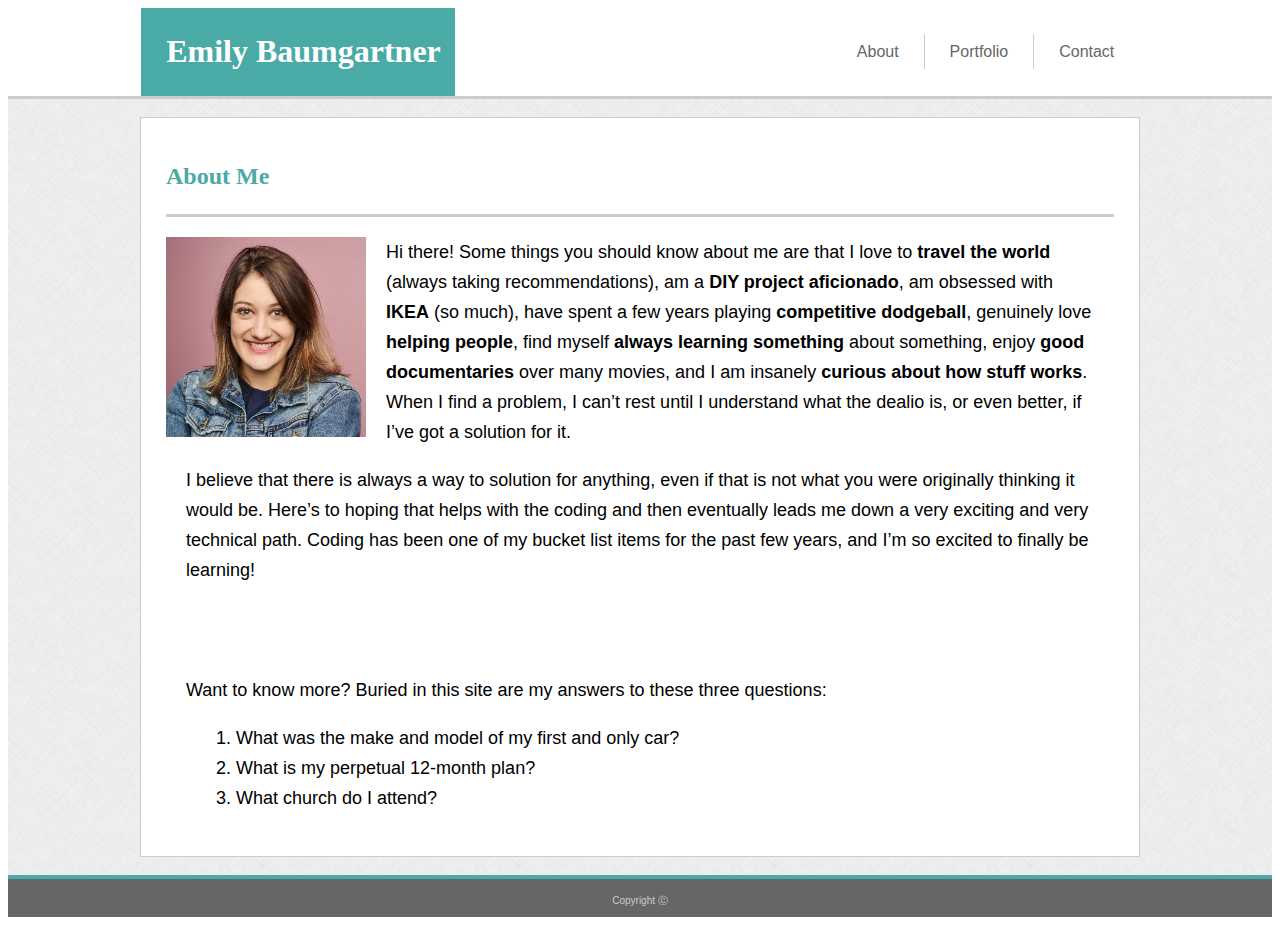
==== index.html @ b069ad76 "created surprise.html" ====
<!DOCTYPE html>
<html lang="en-us"> 

    <head>
        <meta charset="UTF-8">
        <title>EB About</title>
        <link rel="stylesheet" type="text/css" href="assets/css/style.css">
    </head>

    <body>
        <div class="mainContainer">
            <header>
                <!-- Should the h1 tag be before or after the nav? -->
                <!-- top navigation including my name -->
                <div class="toolbar">
                    <h1 id="myName"><a href="index.html">Emily Baumgartner</a></h1>
                    <nav>
                        
                        <!-- Need to link this down to the id #aboutMe -->
                        <a class="navElementBorder navElement"  href="index.html">About</a>
                        <a class="navElementBorder navElement"  href="portfolio.html">Portfolio</a>
                        <a class="navElement" href="contact.html">Contact</a>          
                    
                    </nav>
                </div>
            </header>
            <div class="background">
                <br>
                <!-- Use this class="mainContent" for Contact page as well need to add in css-->    
                <section class="mainContent">
                    <h2 id="aboutMe">About Me</h2>
                    <img id="headshot" alt="headshot of Emily Baumgartner"  src="assets/images/photoOfEmily.jpg">

                    <p>Hi there! Some things you should know about me are that I love to <strong>travel the world</strong> (always taking recommendations), am a <strong>DIY project aficionado</strong>, am obsessed with <strong>IKEA</strong> (so much), have spent a few years playing <strong>competitive dodgeball</strong>, genuinely love <strong>helping people</strong>, find myself <strong>always learning something</strong> about something, enjoy <strong>good documentaries</strong> over many movies, and I am insanely <strong>curious about how stuff works</strong>. When I find a problem, I can’t rest until I understand what the dealio is, or even better, if I’ve got a solution for it. </p>
                    <p>I believe that there is always a way to solution for anything, even if that is not what you were originally thinking it would be. Here’s to hoping that helps with the coding and then eventually leads me down a very exciting and very technical path. Coding has been one of my bucket list items for the past few years, and I’m so excited to finally be learning!</p>
                    <br>
                    <br>
                    <br>
                    <p>Want to know more? Buried in this site are my answers to these three questions:</p>
                    <ol id="easterEggQuestions">
                        <li>What was the make and model of my first and only car?</li>
                            <!-- 2000 Ford Focus, in a nice navy blue – brought me all the way through high school, college, and to New York City. We parted ways in 2012 after a good run. -->
                        <li>What is my perpetual 12-month plan?</li>
                            <!-- To get a dog! One day it will happen - when I live in an apartment that allows pets, I find a ton of extra time, and I have the money to pay for him. I’ve had this “plan” for the past 2 years. -->
                        <li>What church do I attend? </li>
                            <!-- Redeemer LSQ on the Upper West Side! I’ve been going there the past few years and I’m so grateful for my community of friends. Let me know if you want to hear more of my Christian journey. -->
                    </ol>
                             
                </section>
                <br>
            </div>    <!-- this is the div background -->
        
        
        
        
        </div>  <!-- this is the div for mainContainer -->    
        
        <footer>
            <p>Copyright &#9400;</p>
        </footer> 
             
        
    </body>
</html>
---- assets/css/style.css ----
header {
    background-color: #ffffff;
    border-bottom: 3px solid #cccccc;
    text-align: center;
    display: flex;
    width: 100%;
}

nav {
    display: flex;
    justify-content: flex-end;
    align-items: center;
    overflow: auto;
    width: 50%;
}

nav a {
    color: #666666;
    padding-top:5px;
    padding-bottom: 5px;
    
}

.navElement {
    display: flex;
    padding-right: 5%;
    padding-left: 5%;
    height: 25px;
    font-family: 'Arial', 'Helvetica Neue', Helvetica, sans-serif;
    text-decoration: none;
    line-height: 60px;
    justify-content: center;
    align-items: center;
}

.navElementBorder {
   border-right: 1px solid #cccccc;
}


.toolbar {
    display: flex;
    justify-content: space-between;
    width: 79%;
    flex-direction: row;
    white-space: nowrap;
    margin: 0 auto;
}

#myName, #myName a, #myName a a {
    display: inline;
    display: flex;
    background-color: #4aaaa5;
    padding: 2%;
    color: #ffffff;
    text-align: left;
    align-content: flex-end;  
    margin-top: 0px;
    margin-bottom: 0px;
    text-decoration: none;
}

nav a:hover {
    background-color: #cccccc;
    color: #4aaaa5;
}


.background {
    background-image: url(../images/cross_scratches.png);
    min-height: 85vh;
}


h1, h2 {
    font-family: 'Georgia', Times, 'Times New Roman', serif;
}

p, ol {
    font-family: 'Arial', 'Helvetica Neue', Helvetica, sans-serif;
    font-size: 18px;
    line-height: 30px;
    padding-right: 20px;
    padding-left: 20px;
}

/* How do I indent in the ol? */
#easterEggQuestions {
    margin-left: 50px;
}

.mainContent {
    width: 75%;
    border: 1px solid #CCCCCC;
    background-color: #ffffff;
    padding: 2%;
    overflow: auto;
    margin: 0 auto;
}

#headshot {
    float: left;
    width: 200px;
    margin-right: 20px;
}

h2 {
    border-bottom: 3px solid #CCCCCC;
    color: #4aaaa5;
    padding-bottom: 1em;
}

.mainContainer {
    min-height: 90vh;
    overflow: hidden;
    display: block;
    position: relative;
}
section img {
    width: 300px;
}

#fordFocusImg {
    margin: 20px;
}

.allPhotos {
    float: left;
    margin: 37px;
    position: relative;
}


.bannerAbsolute {
    position: absolute;
    color: #ffffff;
    padding: 20px 0;
    z-index: 1;
    background: #4aaaa5;
    right: 0px;
    bottom: 40px;
    width: 300px;
    text-align: center;
    font-size: 18px;
    font-family: 'Arial', 'Helvetica Neue', Helvetica, sans-serif;
}

.bannerAbsolute:hover {
    background-color: #cccccc;
    color: #4aaaa5;
}

form {
    float: left;
    font-family: 'Arial', 'Helvetica Neue', Helvetica, sans-serif;
    color: #000000;
    position: relative;
    margin-bottom: 60px;
}


input {
    margin-bottom: 20px;
    overflow: scroll;
    width: 250px;
    /* word-wrap: break-word;
    word-break: break-word; */
}

/* #largeInput {
    /* width: 500px;
    height: 300px;
    overflow: auto;
    text-align: left; 
} */




input[type], textarea[type] {
    color: #000000;
    font-family: 'Courier New', Courier, monospace;
    font-size: 16px;
}

textarea {
    width: 500px;
    height: 300px;
    resize: vertical horizontal;
    float: left;
    /* border: 3px solid pink; */
}

#wholeForm {
    float: left;
}

 /* Need to figure out how to keep the button under form1 */
button {
    float: left;
    position: absolute;
    padding: 7px 20px;
    color: #000000;
    border-radius: 5px;
    left: 0px;
    bottom: -60px;
}

button:hover {
    color: #ffffff;
    background: #4aaaa5;
}

#easterEggDogDiv {
    display: none;
}

#easterEggDogHover:hover #easterEggDogDiv{
    color: #ffffff;
    display: block;
    width: 1000px;
    position: absolute;
    left: -50px;
    top: -150px;
    z-index: 10;
    font-family: Arial, Helvetica, sans-serif;
}



/* Why is the size of the text not recognizing the font-size???? */
footer {
    width: 100%;
    background-color: #666666;
    text-align: center;
    color: #CCCCCC;
    border-top: 4px solid #4aaaa5;
    padding-top: 7px; 
    padding-bottom: .5px;    
}

footer p {
    font-size: 10px;
    line-height: 10px;
}
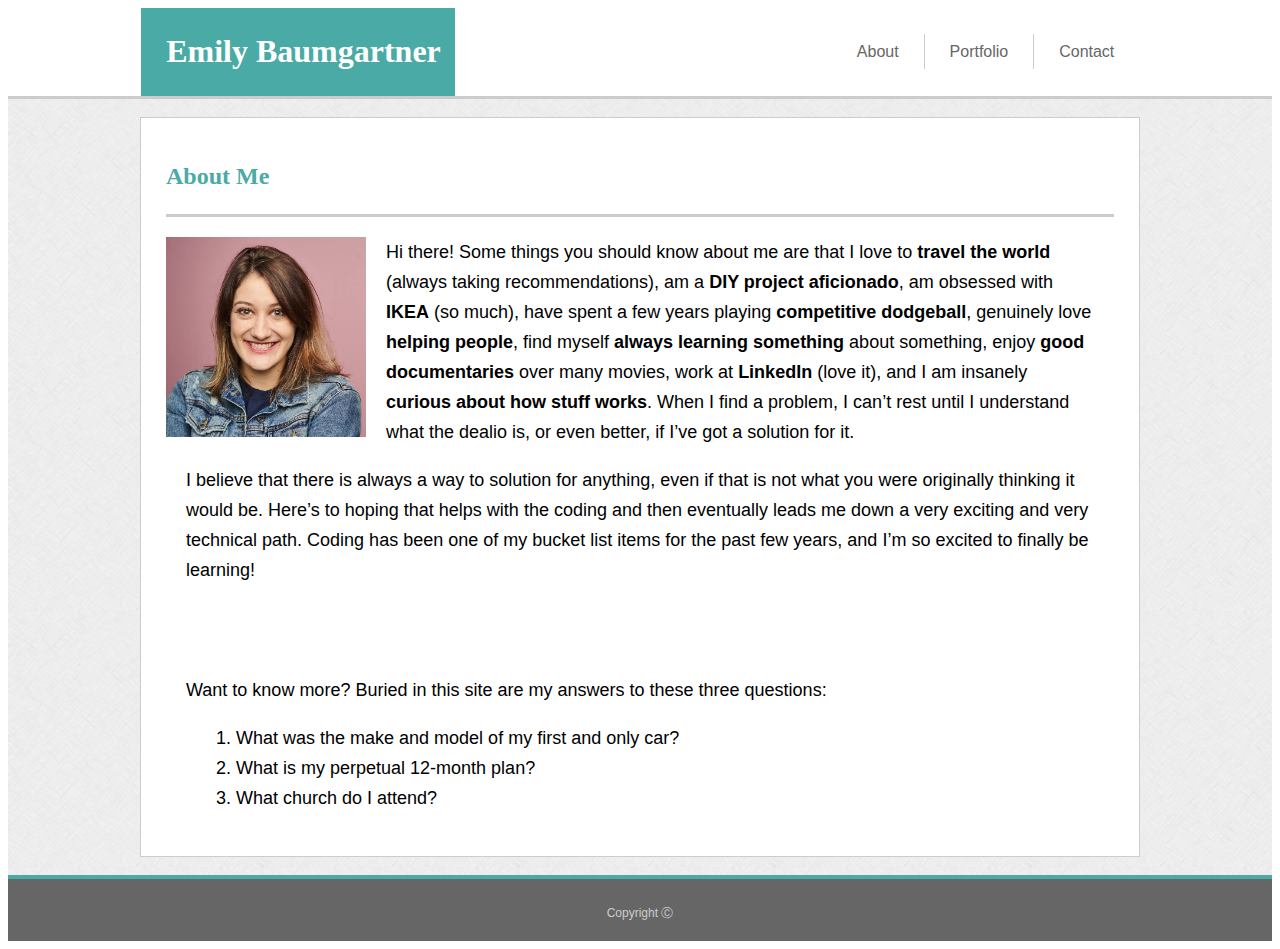
==== commit a2c6a34d: "made updates to the form" ====
--- a/index.html
+++ b/index.html
@@ -31,7 +31,7 @@
                     <h2 id="aboutMe">About Me</h2>
                     <img id="headshot" alt="headshot of Emily Baumgartner"  src="assets/images/photoOfEmily.jpg">
 
-                    <p>Hi there! Some things you should know about me are that I love to <strong>travel the world</strong> (always taking recommendations), am a <strong>DIY project aficionado</strong>, am obsessed with <strong>IKEA</strong> (so much), have spent a few years playing <strong>competitive dodgeball</strong>, genuinely love <strong>helping people</strong>, find myself <strong>always learning something</strong> about something, enjoy <strong>good documentaries</strong> over many movies, and I am insanely <strong>curious about how stuff works</strong>. When I find a problem, I can’t rest until I understand what the dealio is, or even better, if I’ve got a solution for it. </p>
+                    <p>Hi there! Some things you should know about me are that I love to <strong>travel the world</strong> (always taking recommendations), am a <strong>DIY project aficionado</strong>, am obsessed with <strong>IKEA</strong> (so much), have spent a few years playing <strong>competitive dodgeball</strong>, genuinely love <strong>helping people</strong>, find myself <strong>always learning something</strong> about something, enjoy <strong>good documentaries</strong> over many movies, work at <strong>LinkedIn</strong> (love it), and I am insanely <strong>curious about how stuff works</strong>. When I find a problem, I can’t rest until I understand what the dealio is, or even better, if I’ve got a solution for it. </p>
                     <p>I believe that there is always a way to solution for anything, even if that is not what you were originally thinking it would be. Here’s to hoping that helps with the coding and then eventually leads me down a very exciting and very technical path. Coding has been one of my bucket list items for the past few years, and I’m so excited to finally be learning!</p>
                     <br>
                     <br>
--- a/assets/css/style.css
+++ b/assets/css/style.css
@@ -195,7 +195,7 @@
     float: left;
 }
 
- /* Need to figure out how to keep the button under form1 */
+
 button {
     float: left;
     position: absolute;
@@ -204,6 +204,7 @@
     border-radius: 5px;
     left: 0px;
     bottom: -60px;
+    overflow: hidden;
 }
 
 button:hover {
@@ -240,6 +241,5 @@
 }
 
 footer p {
-    font-size: 10px;
-    line-height: 10px;
-}
+    font-size: 12px;
+}
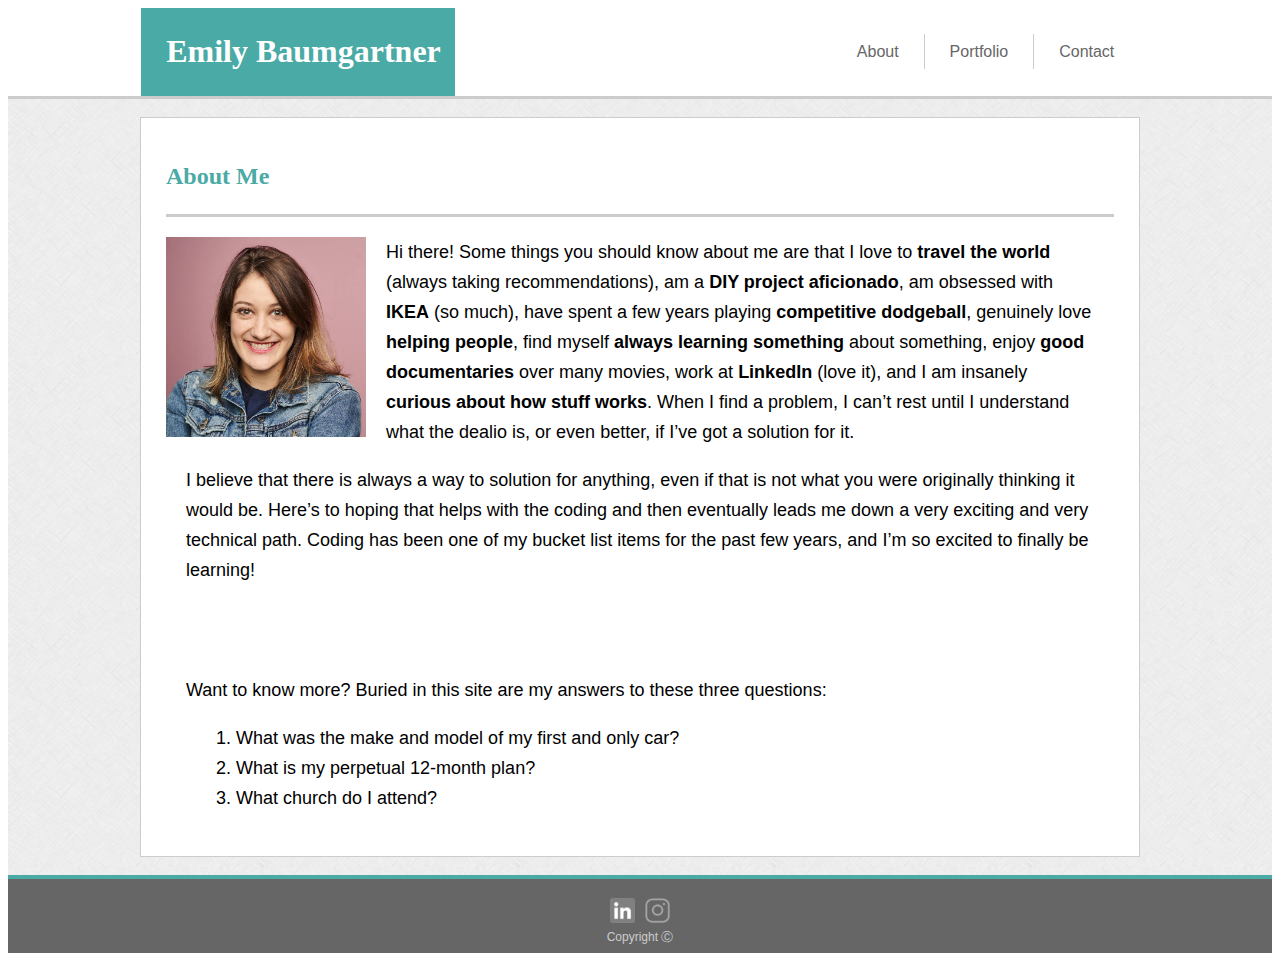
==== commit 5b9f4c53: "added sodial links to all footers" ====
--- a/index.html
+++ b/index.html
@@ -56,9 +56,11 @@
         </div>  <!-- this is the div for mainContainer -->    
         
         <footer>
-            <p>Copyright &#9400;</p>
-        </footer> 
-             
-        
+                <p>
+                    <a href="https://www.linkedin.com/in/emilybaum/" target="_blank" ><img class="socialLinks" src="assets/images/in-logo.png"></a>
+                    <a href="https://www.instagram.com/e_baum" target="_blank" ><img class="socialLinks" src="assets/images/instagram-logo.jpg"></a>
+                </p>
+                <p>Copyright &#9400;</p>
+        </footer>    
     </body>
 </html>--- a/assets/css/style.css
+++ b/assets/css/style.css
@@ -240,6 +240,12 @@
     padding-bottom: .5px;    
 }
 
+.socialLinks {
+    width: 25px;
+    padding: 0 3px;
+}
+
 footer p {
     font-size: 12px;
-}
+    line-height: 5px;
+}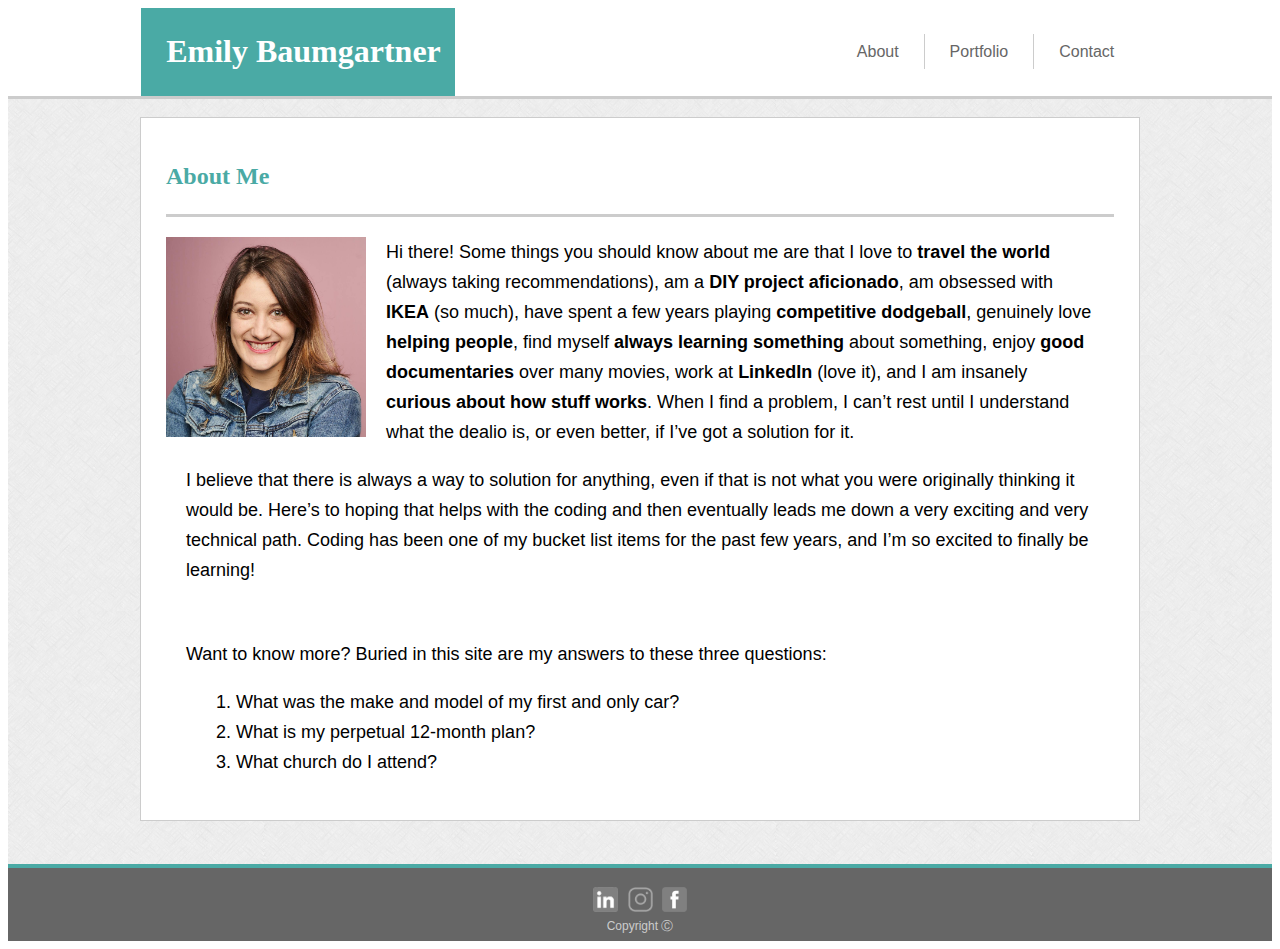
==== commit 9ede6a02: "did this push?" ====
--- a/index.html
+++ b/index.html
@@ -1,3 +1,4 @@
+<!-- Easter Egg Q1 Church: Have a fixed white box that when you hover over (or are near to) it will display Large Text across the page with the answer! -->
 <!DOCTYPE html>
 <html lang="en-us"> 
 
@@ -34,8 +35,7 @@
                     <p>Hi there! Some things you should know about me are that I love to <strong>travel the world</strong> (always taking recommendations), am a <strong>DIY project aficionado</strong>, am obsessed with <strong>IKEA</strong> (so much), have spent a few years playing <strong>competitive dodgeball</strong>, genuinely love <strong>helping people</strong>, find myself <strong>always learning something</strong> about something, enjoy <strong>good documentaries</strong> over many movies, work at <strong>LinkedIn</strong> (love it), and I am insanely <strong>curious about how stuff works</strong>. When I find a problem, I can’t rest until I understand what the dealio is, or even better, if I’ve got a solution for it. </p>
                     <p>I believe that there is always a way to solution for anything, even if that is not what you were originally thinking it would be. Here’s to hoping that helps with the coding and then eventually leads me down a very exciting and very technical path. Coding has been one of my bucket list items for the past few years, and I’m so excited to finally be learning!</p>
                     <br>
-                    <br>
-                    <br>
+                   
                     <p>Want to know more? Buried in this site are my answers to these three questions:</p>
                     <ol id="easterEggQuestions">
                         <li>What was the make and model of my first and only car?</li>
@@ -59,6 +59,7 @@
                 <p>
                     <a href="https://www.linkedin.com/in/emilybaum/" target="_blank" ><img class="socialLinks" src="assets/images/in-logo.png"></a>
                     <a href="https://www.instagram.com/e_baum" target="_blank" ><img class="socialLinks" src="assets/images/instagram-logo.jpg"></a>
+                    <a href="https://www.facebook.com/Baumgartner.Emily" target="_blank" ><img class="socialLinks" src="assets/images/facebook-logo.png"></a>
                 </p>
                 <p>Copyright &#9400;</p>
         </footer>    
--- a/assets/css/style.css
+++ b/assets/css/style.css
@@ -5,6 +5,7 @@
     display: flex;
     width: 100%;
 }
+
 
 nav {
     display: flex;
@@ -84,7 +85,7 @@
     padding-left: 20px;
 }
 
-/* How do I indent in the ol? */
+
 #easterEggQuestions {
     margin-left: 50px;
 }
@@ -116,12 +117,26 @@
     display: block;
     position: relative;
 }
+
 section img {
     width: 300px;
 }
 
 #fordFocusImg {
-    margin: 20px;
+    margin: 20px;  
+}
+
+#fordFocusContainer {
+    position: relative;
+}
+
+#fordFocusSource {
+    font-family: 'Arial', 'Helvetica Neue', Helvetica, sans-serif;
+    font-size: 12px;
+    color: #666666;
+    position: absolute;
+    bottom: -15px;
+    left: 0px;
 }
 
 .allPhotos {
@@ -161,26 +176,15 @@
 
 input {
     margin-bottom: 20px;
-    overflow: scroll;
-    width: 250px;
-    /* word-wrap: break-word;
-    word-break: break-word; */
-}
-
-/* #largeInput {
-    /* width: 500px;
-    height: 300px;
-    overflow: auto;
-    text-align: left; 
-} */
-
-
-
+    width: 300px;
+}
 
 input[type], textarea[type] {
     color: #000000;
     font-family: 'Courier New', Courier, monospace;
     font-size: 16px;
+    padding: 5px;
+    margin-bottom: 20px;
 }
 
 textarea {
@@ -188,7 +192,6 @@
     height: 300px;
     resize: vertical horizontal;
     float: left;
-    /* border: 3px solid pink; */
 }
 
 #wholeForm {
@@ -203,7 +206,7 @@
     color: #000000;
     border-radius: 5px;
     left: 0px;
-    bottom: -60px;
+    bottom: -40px;
     overflow: hidden;
 }
 
@@ -227,9 +230,6 @@
     font-family: Arial, Helvetica, sans-serif;
 }
 
-
-
-/* Why is the size of the text not recognizing the font-size???? */
 footer {
     width: 100%;
     background-color: #666666;
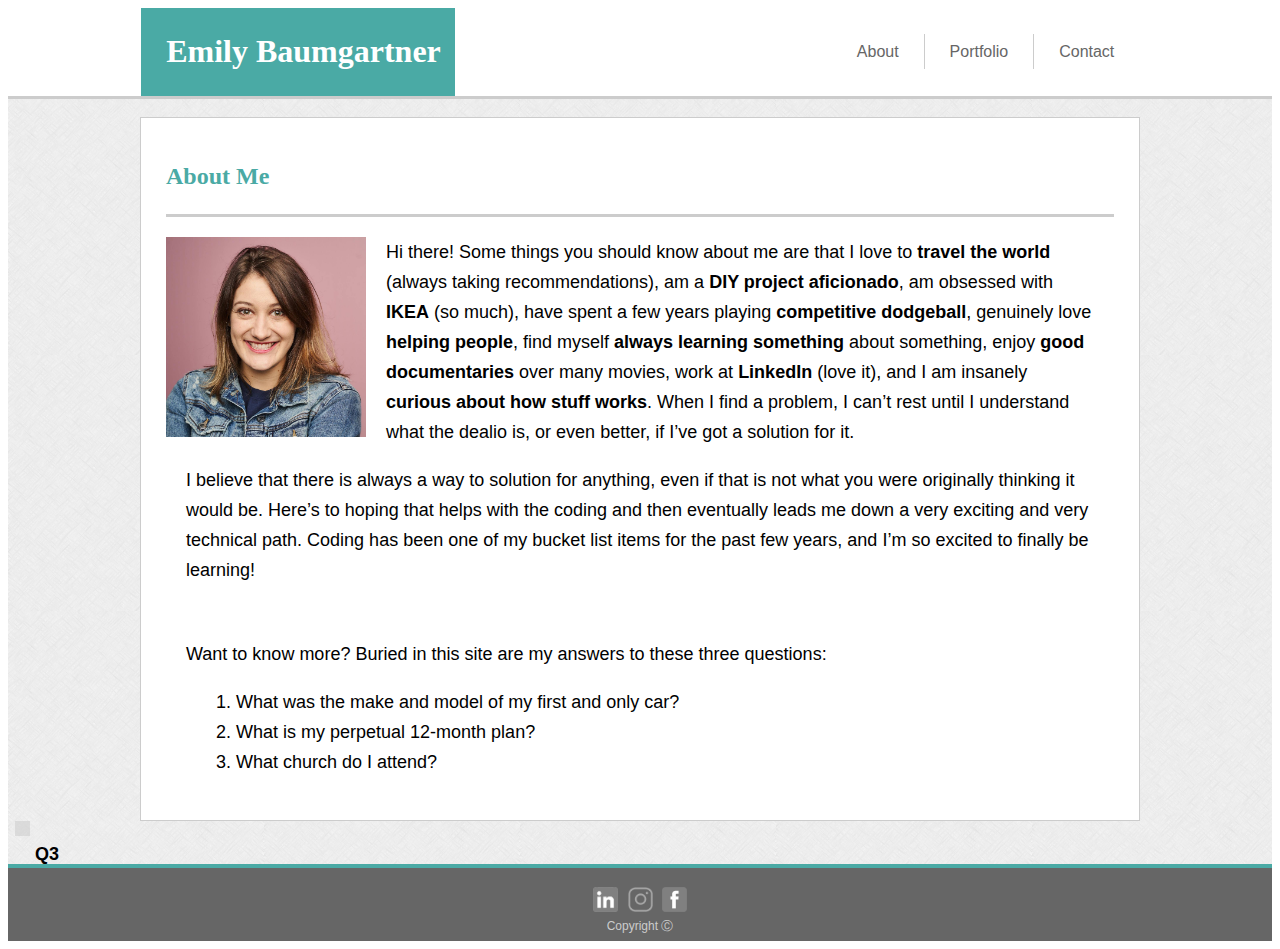
==== commit 29233299: "finished the easter eggs and updated refernece text" ====
--- a/index.html
+++ b/index.html
@@ -1,4 +1,3 @@
-<!-- Easter Egg Q1 Church: Have a fixed white box that when you hover over (or are near to) it will display Large Text across the page with the answer! -->
 <!DOCTYPE html>
 <html lang="en-us"> 
 
@@ -35,33 +34,38 @@
                     <p>Hi there! Some things you should know about me are that I love to <strong>travel the world</strong> (always taking recommendations), am a <strong>DIY project aficionado</strong>, am obsessed with <strong>IKEA</strong> (so much), have spent a few years playing <strong>competitive dodgeball</strong>, genuinely love <strong>helping people</strong>, find myself <strong>always learning something</strong> about something, enjoy <strong>good documentaries</strong> over many movies, work at <strong>LinkedIn</strong> (love it), and I am insanely <strong>curious about how stuff works</strong>. When I find a problem, I can’t rest until I understand what the dealio is, or even better, if I’ve got a solution for it. </p>
                     <p>I believe that there is always a way to solution for anything, even if that is not what you were originally thinking it would be. Here’s to hoping that helps with the coding and then eventually leads me down a very exciting and very technical path. Coding has been one of my bucket list items for the past few years, and I’m so excited to finally be learning!</p>
                     <br>
-                   
+                                      
                     <p>Want to know more? Buried in this site are my answers to these three questions:</p>
                     <ol id="easterEggQuestions">
                         <li>What was the make and model of my first and only car?</li>
-                            <!-- 2000 Ford Focus, in a nice navy blue – brought me all the way through high school, college, and to New York City. We parted ways in 2012 after a good run. -->
+                            <!-- answer accessed from contact.html, click on "Emily", then see surprise.html open in a new tab -->
                         <li>What is my perpetual 12-month plan?</li>
-                            <!-- To get a dog! One day it will happen - when I live in an apartment that allows pets, I find a ton of extra time, and I have the money to pay for him. I’ve had this “plan” for the past 2 years. -->
+                            <!-- answer accessed from portfolio.html, CTRL + A to select all text, then hover over first image to display text above. -->
                         <li>What church do I attend? </li>
-                            <!-- Redeemer LSQ on the Upper West Side! I’ve been going there the past few years and I’m so grateful for my community of friends. Let me know if you want to hear more of my Christian journey. -->
+                            <!-- answer accessed from index.html, wait for 10 seconds for the little gray box to appear at the bottom right of page, hover over it, text is disaplyed across the screen. -->
                     </ol>
-                             
                 </section>
+
+                <!-- Easter Egg for Q3 (church): need to hover near this location to reveal text -->
+                <div id="easterEggChurchHover">
+                    <div id="easterEggChurch">
+                        <p><strong>Q3 Answer: </strong>Redeemer LSQ on the Upper West Side! I’ve been going there the past few years and I’m so grateful for my community of friends. Let me know if you want to hear more of my testimony.</p>
+                    </div>
+                </div>
+                <!-- End Egg for Q3 -->
+
                 <br>
             </div>    <!-- this is the div background -->
-        
-        
-        
-        
+         
         </div>  <!-- this is the div for mainContainer -->    
         
         <footer>
-                <p>
-                    <a href="https://www.linkedin.com/in/emilybaum/" target="_blank" ><img class="socialLinks" src="assets/images/in-logo.png"></a>
-                    <a href="https://www.instagram.com/e_baum" target="_blank" ><img class="socialLinks" src="assets/images/instagram-logo.jpg"></a>
-                    <a href="https://www.facebook.com/Baumgartner.Emily" target="_blank" ><img class="socialLinks" src="assets/images/facebook-logo.png"></a>
-                </p>
-                <p>Copyright &#9400;</p>
+            <p>
+                <a href="https://www.linkedin.com/in/emilybaum/" target="_blank" ><img class="socialLinks" src="assets/images/in-logo.png"></a>
+                <a href="https://www.instagram.com/e_baum" target="_blank" ><img class="socialLinks" src="assets/images/instagram-logo.jpg"></a>
+                <a href="https://www.facebook.com/Baumgartner.Emily" target="_blank" ><img class="socialLinks" src="assets/images/facebook-logo.png"></a>
+            </p>
+            <p>Copyright &#9400;</p>
         </footer>    
     </body>
 </html>--- a/assets/css/style.css
+++ b/assets/css/style.css
@@ -84,7 +84,6 @@
     padding-right: 20px;
     padding-left: 20px;
 }
-
 
 #easterEggQuestions {
     margin-left: 50px;
@@ -122,6 +121,10 @@
     width: 300px;
 }
 
+section {
+    position: relative;
+}
+
 #fordFocusImg {
     margin: 20px;  
 }
@@ -230,6 +233,35 @@
     font-family: Arial, Helvetica, sans-serif;
 }
 
+/* Why do I not need to "display: none" on this */
+/* #easterEggChurch {
+    display: none;
+} */
+   
+#easterEggChurchHover:hover #easterEggChurch p {
+    display: block;
+    float: left;
+    position: fixed;
+    width: 90%;
+    text-align: center;
+    font-size: 60px;
+    line-height: 60px;
+    background-color: #ffffff99;
+    left: 50px;
+    top: 25px;
+}
+
+#easterEggChurchHover {
+    position: absolute;
+    left: 7px;
+    bottom: 5;
+    background-color: #CCCCCC90;
+    width: 15px;
+    height: 15px;
+    z-index: 1;
+    transition: 10s ease-in background-color;
+}
+
 footer {
     width: 100%;
     background-color: #666666;
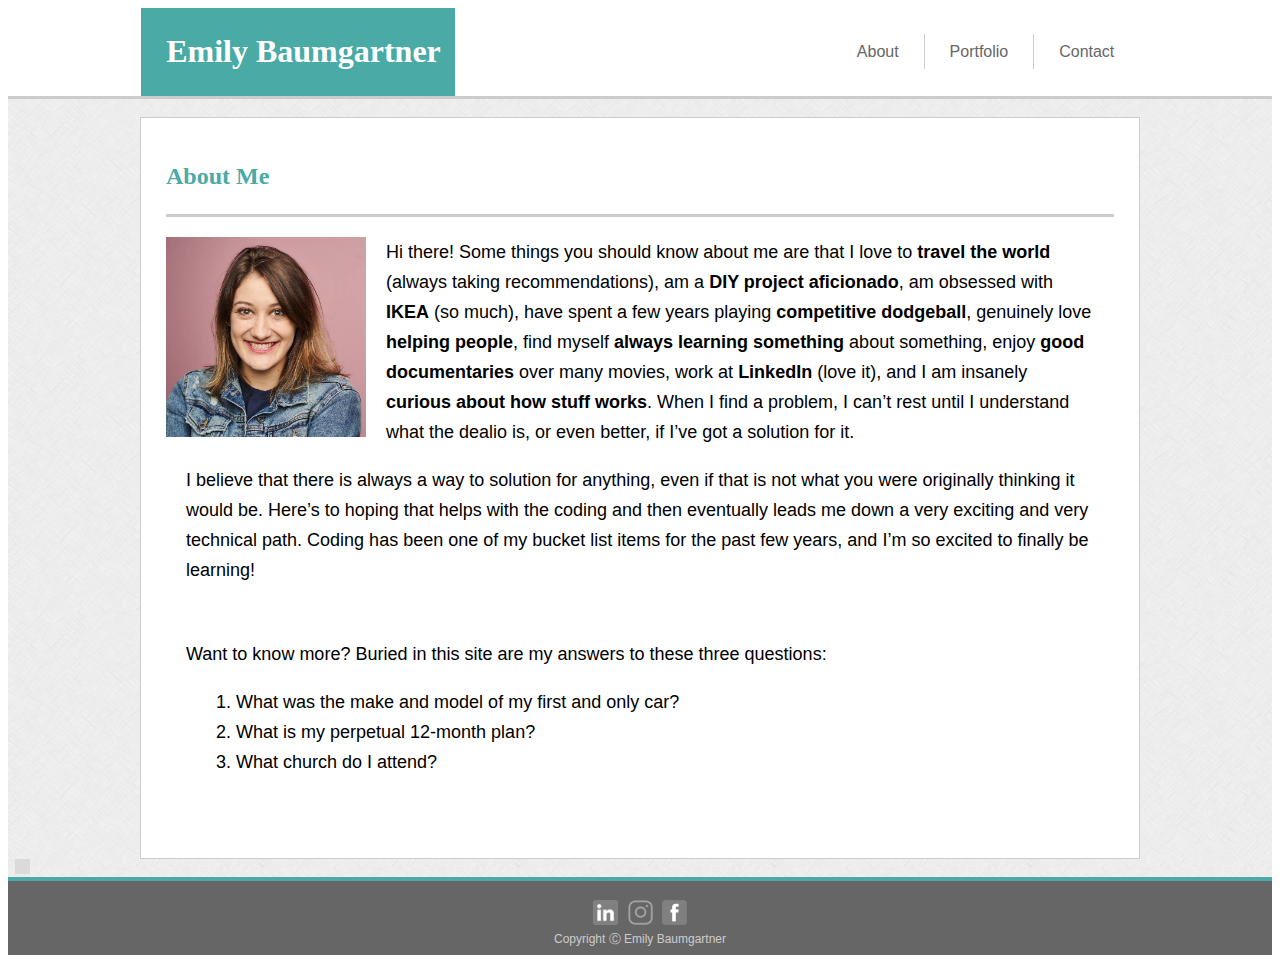
==== commit d12017f2: "updated all footers to match" ====
--- a/index.html
+++ b/index.html
@@ -65,7 +65,7 @@
                 <a href="https://www.instagram.com/e_baum" target="_blank" ><img class="socialLinks" src="assets/images/instagram-logo.jpg"></a>
                 <a href="https://www.facebook.com/Baumgartner.Emily" target="_blank" ><img class="socialLinks" src="assets/images/facebook-logo.png"></a>
             </p>
-            <p>Copyright &#9400;</p>
+            <p>Copyright &#9400; Emily Baumgartner</p>
         </footer>    
     </body>
 </html>--- a/assets/css/style.css
+++ b/assets/css/style.css
@@ -94,6 +94,7 @@
     border: 1px solid #CCCCCC;
     background-color: #ffffff;
     padding: 2%;
+    padding-bottom: 5%;
     overflow: auto;
     margin: 0 auto;
 }
@@ -168,18 +169,10 @@
     color: #4aaaa5;
 }
 
-form {
-    float: left;
-    font-family: 'Arial', 'Helvetica Neue', Helvetica, sans-serif;
-    color: #000000;
-    position: relative;
-    margin-bottom: 60px;
-}
-
-
-input {
+#userName, #userEmail {
     margin-bottom: 20px;
-    width: 300px;
+    width: 98%;
+    overflow: hidden; 
 }
 
 input[type], textarea[type] {
@@ -191,7 +184,7 @@
 }
 
 textarea {
-    width: 500px;
+    width: 98%;
     height: 300px;
     resize: vertical horizontal;
     float: left;
@@ -199,6 +192,11 @@
 
 #wholeForm {
     float: left;
+    width: 100%;
+    position: relative;
+    color: #000000;
+    margin-bottom: 20px;
+    font-family: 'Arial', 'Helvetica Neue', Helvetica, sans-serif;
 }
 
 
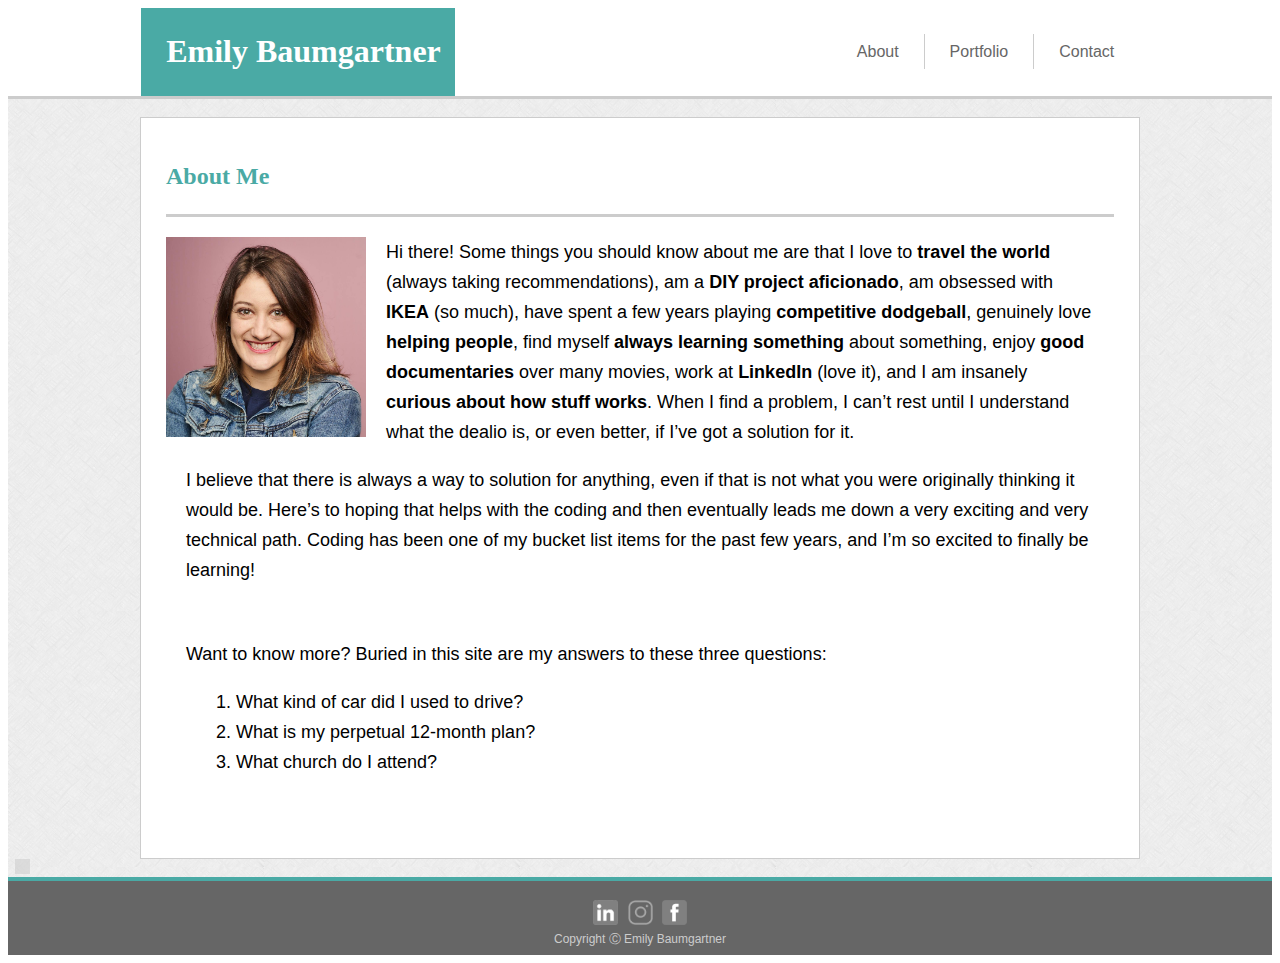
==== commit 4a356b9a: "updated car easter egg" ====
--- a/index.html
+++ b/index.html
@@ -37,7 +37,7 @@
                                       
                     <p>Want to know more? Buried in this site are my answers to these three questions:</p>
                     <ol id="easterEggQuestions">
-                        <li>What was the make and model of my first and only car?</li>
+                        <li>What kind of car did I used to drive?</li>
                             <!-- answer accessed from contact.html, click on "Emily", then see surprise.html open in a new tab -->
                         <li>What is my perpetual 12-month plan?</li>
                             <!-- answer accessed from portfolio.html, CTRL + A to select all text, then hover over first image to display text above. -->
